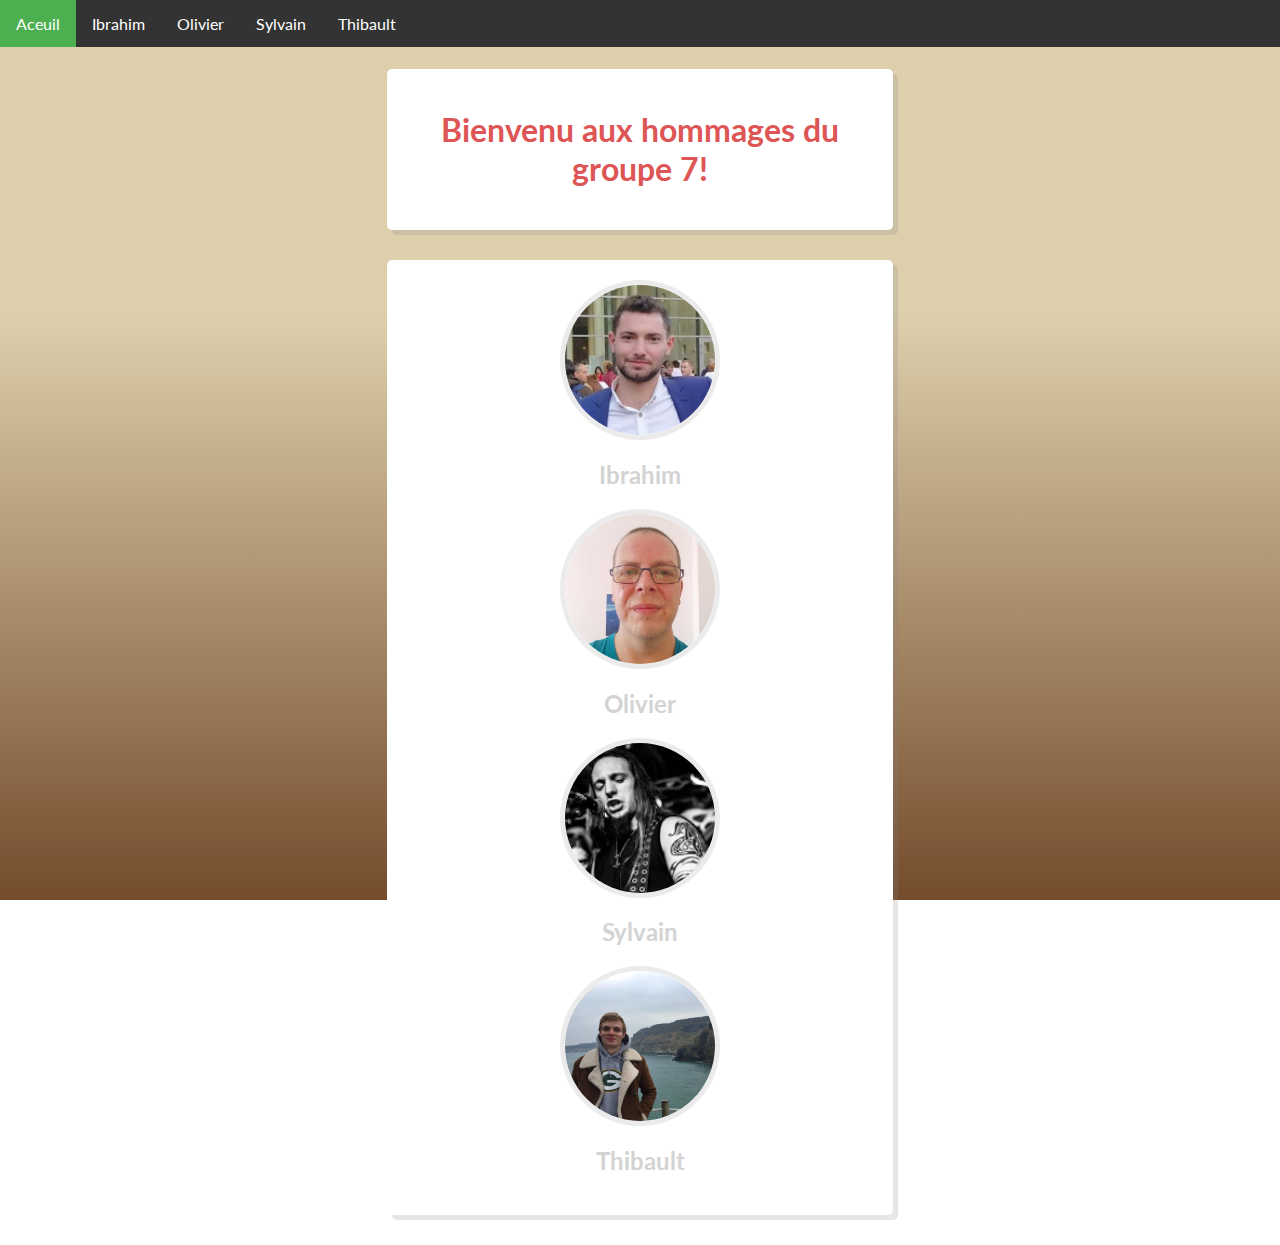
==== index.html @ 0efb5b59 "Merge branch 'master' into Olivier" ====
<!DOCTYPE html
<head>
    <title>Tribute Team 7</title>
    <link rel="stylesheet" href="style.css">
    <link href="https://fonts.googleapis.com/css?family=Lato" rel="stylesheet">
</head>
<body>
    <ul id="nav">
        <li><a class="active" href="index.html">Aceuil</a></li>
        <li><a href="Ibrahim.html">Ibrahim</a></li>
        <li><a href="Olivier.html">Olivier</a></li>
        <li><a href="Sylvain.html">Sylvain</a></li>
        <li><a href="thibault.html">Thibault</a></li>
    </ul>
    <div class="marginNav">top secret hidden text</div>
    <div class="box">
        <h1>Bienvenu aux hommages du groupe 7!</h1>
    </div>
    <div class="box">
        <a href="Ibrahim.html">
            <img class="profil" src="images/index/Ibrahim.jpg" alt="Ibrahim">
            <h2>Ibrahim</h2>
        </a>
        <a href="Olivier.html">
            <img class="profil" src="images/index/Olivier.jpg" alt="Olivier">
            <h2>Olivier</h2>
        </a>
        <a href="Sylvain.html">
            <img class="profil" src="images/index/Sylvain.jpg" alt="Sylvain">
            <h2>Sylvain</h2>
        </a>
        <a href="thibault.html">
            <img class="profil" src="images/index/Thibault.png" alt="Thibault">
            <h2>Thibault</h2>
        </a>
    </div>
</body>
</html>
---- style.css ----
body{
    color: grey;
    font-family: 'Lato', sans-serif;
    background: rgb(116,76,44);
    background: linear-gradient(0deg, rgba(116,76,44,1) 0%, rgba(222,207,172,1) 65%);
    background-attachment: fixed;
}
h1{
    text-align: center;
    font-weight: bolder;
    color: #dd5555;
}
h2{
    text-align: center;
}
a{
    color: lightgrey;
    text-decoration: none;
}
a:hover {
    color: rgb(11, 72, 165);
}
.bold{
    color: grey;
    font-weight: bold;
}
.profil{
    width: 150px;
    height: 150px;
    object-fit: cover;
    display: block;
    margin-left: auto;
    margin-right: auto;
    border-radius: 50%;
    border-style: solid;
    border-width: 5px;
    border-color: #ebebeb;
}
.box{
    box-shadow:5px 5px rgba(128,128,128,.2);
    text-align: center;
    background-color: white;
    max-width: 40%;
    margin: 30px 30% 30px 30%;
    padding: 20px;
    border-radius: 5px;
}
.social{

    list-style: none;
    display: inline-block;
    width: 135px;    
}
.alignLeft{
    text-align: left; 
}


/* Nav */

#nav{
    overflow: hidden;
    position: fixed;
    top: 0;
    left: 0;
    width: 100%; 
    list-style-type: none;
    margin: 0;
    padding: 0;
    background-color: #333;
}
  
#nav li{
    float: left;
}
  
#nav li a {
    display: block;
    color: white;
    text-align: center;
    padding: 14px 16px;
    text-decoration: none;
}
  
#nav li a:hover:not(.active) {
    background-color: #111;
}

.active {
    background-color: #4CAF50;
}

.marginNav {
    margin-top: 20px;
  }
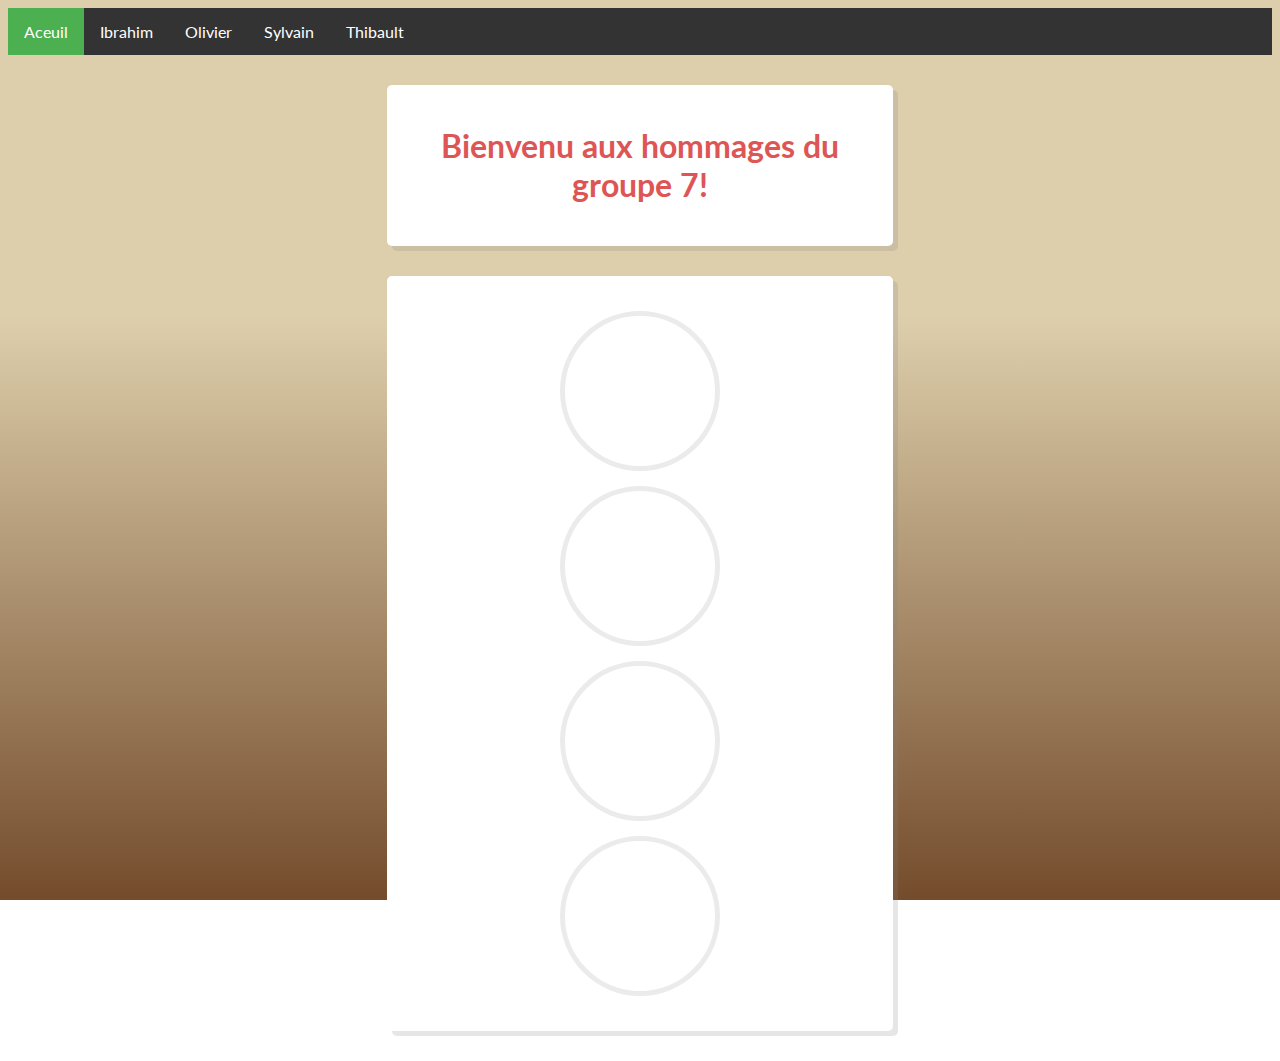
==== commit 0b8c9486: "changed the index and syle for the hovers" ====
--- a/index.html
+++ b/index.html
@@ -1,4 +1,3 @@
-<!DOCTYPE html
 <head>
     <title>Tribute Team 7</title>
     <link rel="stylesheet" href="style.css">
@@ -11,28 +10,43 @@
         <li><a href="Olivier.html">Olivier</a></li>
         <li><a href="Sylvain.html">Sylvain</a></li>
         <li><a href="thibault.html">Thibault</a></li>
-    </ul>
-    <div class="marginNav">top secret hidden text</div>
+      </ul>
     <div class="box">
         <h1>Bienvenu aux hommages du groupe 7!</h1>
     </div>
     <div class="box">
-        <a href="Ibrahim.html">
-            <img class="profil" src="images/index/Ibrahim.jpg" alt="Ibrahim">
-            <h2>Ibrahim</h2>
-        </a>
-        <a href="Olivier.html">
-            <img class="profil" src="images/index/Olivier.jpg" alt="Olivier">
-            <h2>Olivier</h2>
-        </a>
-        <a href="Sylvain.html">
-            <img class="profil" src="images/index/Sylvain.jpg" alt="Sylvain">
-            <h2>Sylvain</h2>
-        </a>
-        <a href="thibault.html">
-            <img class="profil" src="images/index/Thibault.png" alt="Thibault">
-            <h2>Thibault</h2>
-        </a>
+        <div id="noHover">
+            <div class="profilehoveribra">
+                <div class="overlay">
+                    <div class="textoverlay">
+                        <a href="Ibrahim.html"> Ibrahim </a>
+                    </div>
+                </div>
+            </div>
+            <div class="profilehoveroli">
+                <div class="overlay">
+                    <div class="textoverlay">
+                        <a href="Olivier.html"> Olivier </a>
+                    </div>
+                </div>
+            </div>
+            <div class="profilehoversyl">
+                <div class="overlay">
+                    <div class="textoverlay">
+                        <a href="Sylvain.html"> Sylvain </a>
+                    </div>
+                </div>
+            </div>
+            <div class="profilehoverthib">
+                <div class="overlay">
+                    <div class="textoverlay">
+                        <a href="thibault.html"> Thibault </a>
+                    </div>
+                </div>
+            </div>
+        </div>
     </div>
 </body>
-</html>+
+
+
--- a/style.css
+++ b/style.css
@@ -59,14 +59,10 @@
 /* Nav */
 
 #nav{
-    overflow: hidden;
-    position: fixed;
-    top: 0;
-    left: 0;
-    width: 100%; 
     list-style-type: none;
     margin: 0;
     padding: 0;
+    overflow: hidden;
     background-color: #333;
 }
   
@@ -75,22 +71,120 @@
 }
   
 #nav li a {
-    display: block;
-    color: white;
-    text-align: center;
-    padding: 14px 16px;
-    text-decoration: none;
+  display: block;
+  color: white;
+  text-align: center;
+  padding: 14px 16px;
+  text-decoration: none;
 }
   
 #nav li a:hover:not(.active) {
-    background-color: #111;
+  background-color: #111;
+}
+  
+.active {
+  background-color: #4CAF50;
 }
 
-.active {
-    background-color: #4CAF50;
+/* index hover */
+
+#noHover a:hover{
+    color: lightgray;
 }
-
-.marginNav {
-    margin-top: 20px;
-  }
-
+.profilehoveribra {
+    width: 150px;
+    height: 150px;
+    object-fit: cover;
+    display: block;
+    margin-left: auto;
+    margin-right: auto;
+    margin-top: 15px;
+    margin-bottom: 15px;
+    border-radius: 50%;
+    border-style: solid;
+    border-width: 5px;
+    border-color: #ebebeb;
+    background-image: url(https://github.com/SylvainDurant/Tribute/blob/master/images/index/Ibrahim.jpg?raw=true);
+    background-size: contain;
+    position: relative;
+}
+.profilehoveroli {
+    width: 150px;
+    height: 150px;
+    object-fit: cover;
+    display: block;
+    margin-left: auto;
+    margin-right: auto;
+    margin-top: 15px;
+    margin-bottom: 15px;
+    border-radius: 50%;
+    border-style: solid;
+    border-width: 5px;
+    border-color: #ebebeb;
+    background-image: url(https://github.com/SylvainDurant/Tribute/blob/master/images/index/Olivier.jpg?raw=true);
+    background-size: contain;
+    position: relative;
+}
+.profilehoversyl {
+    width: 150px;
+    height: 150px;
+    object-fit: cover;
+    display: block;
+    margin-left: auto;
+    margin-right: auto;
+    margin-top: 15px;
+    margin-bottom: 15px;
+    border-radius: 50%;
+    border-style: solid;
+    border-width: 5px;
+    border-color: #ebebeb;
+    background-image: url(https://github.com/SylvainDurant/Tribute/blob/master/images/index/Sylvain.jpg?raw=true);
+    background-size: contain;
+    position: relative;
+}
+.profilehoverthib {
+    width: 150px;
+    height: 150px;
+    object-fit: cover;
+    display: block;
+    margin-left: auto;
+    margin-right: auto;
+    margin-top: 15px;
+    margin-bottom: 15px;
+    border-radius: 50%;
+    border-style: solid;
+    border-width: 5px;
+    border-color: #ebebeb;
+    background-image: url(https://github.com/SylvainDurant/Tribute/blob/master/images/index/Thibault.png?raw=true);
+    background-size: contain;
+    position: relative;
+}
+.overlay {
+    position: relative;
+    height: 100%;
+    width: 100%;
+    opacity: 0;
+    transition: 0.5s ease;
+    background-color: darkslategrey;
+    border-radius: 50%;
+}
+.profilehoveribra:hover .overlay{
+    opacity: 0.75;
+}
+.profilehoveroli:hover .overlay{
+    opacity: 0.75;
+}
+.profilehoversyl:hover .overlay{
+    opacity: 0.75;
+}
+.profilehoverthib:hover .overlay{
+    opacity: 0.75;
+}
+.textoverlay {
+    color: white;
+    font-size: 20px;
+    text-align: center;
+    padding-top: 40%;
+    padding-bottom: 40%;
+    font-weight: bold;
+}
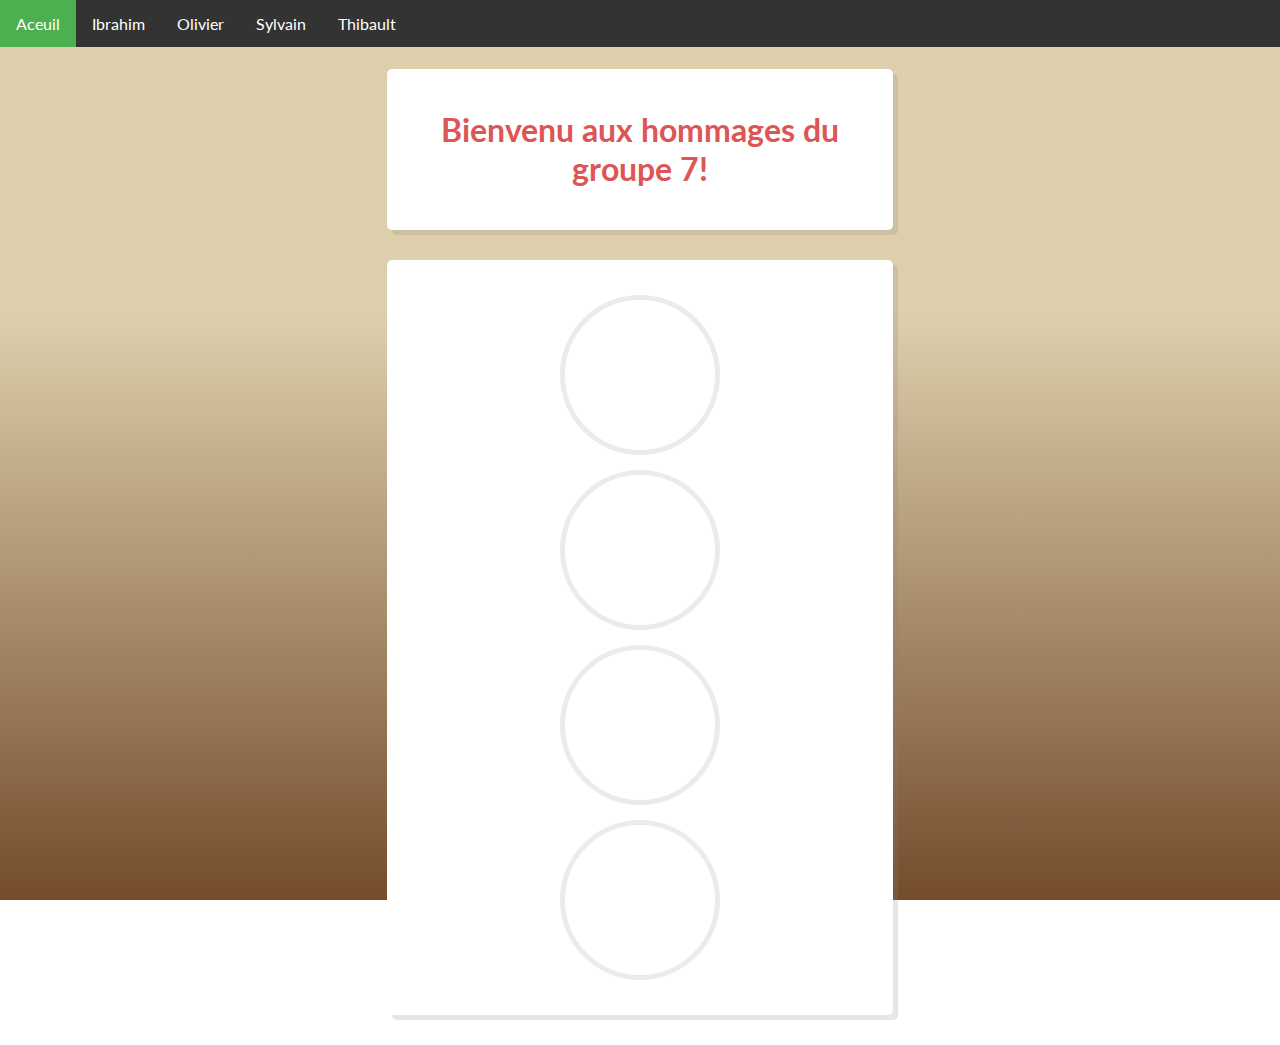
==== commit ce904fe1: "Merge branch 'master' into Thibault" ====
--- a/index.html
+++ b/index.html
@@ -1,3 +1,4 @@
+<!DOCTYPE html
 <head>
     <title>Tribute Team 7</title>
     <link rel="stylesheet" href="style.css">
@@ -10,7 +11,8 @@
         <li><a href="Olivier.html">Olivier</a></li>
         <li><a href="Sylvain.html">Sylvain</a></li>
         <li><a href="thibault.html">Thibault</a></li>
-      </ul>
+    </ul>
+    <div class="marginNav">top secret hidden text</div>
     <div class="box">
         <h1>Bienvenu aux hommages du groupe 7!</h1>
     </div>
@@ -47,6 +49,4 @@
         </div>
     </div>
 </body>
-
-
-
+</html>--- a/style.css
+++ b/style.css
@@ -59,10 +59,14 @@
 /* Nav */
 
 #nav{
+    overflow: hidden;
+    position: fixed;
+    top: 0;
+    left: 0;
+    width: 100%; 
     list-style-type: none;
     margin: 0;
     padding: 0;
-    overflow: hidden;
     background-color: #333;
 }
   
@@ -71,20 +75,23 @@
 }
   
 #nav li a {
-  display: block;
-  color: white;
-  text-align: center;
-  padding: 14px 16px;
-  text-decoration: none;
+    display: block;
+    color: white;
+    text-align: center;
+    padding: 14px 16px;
+    text-decoration: none;
 }
   
 #nav li a:hover:not(.active) {
-  background-color: #111;
+    background-color: #111;
 }
-  
+
 .active {
-  background-color: #4CAF50;
+    background-color: #4CAF50;
 }
+.marginNav {
+    margin-top: 20px;
+  }
 
 /* index hover */
 
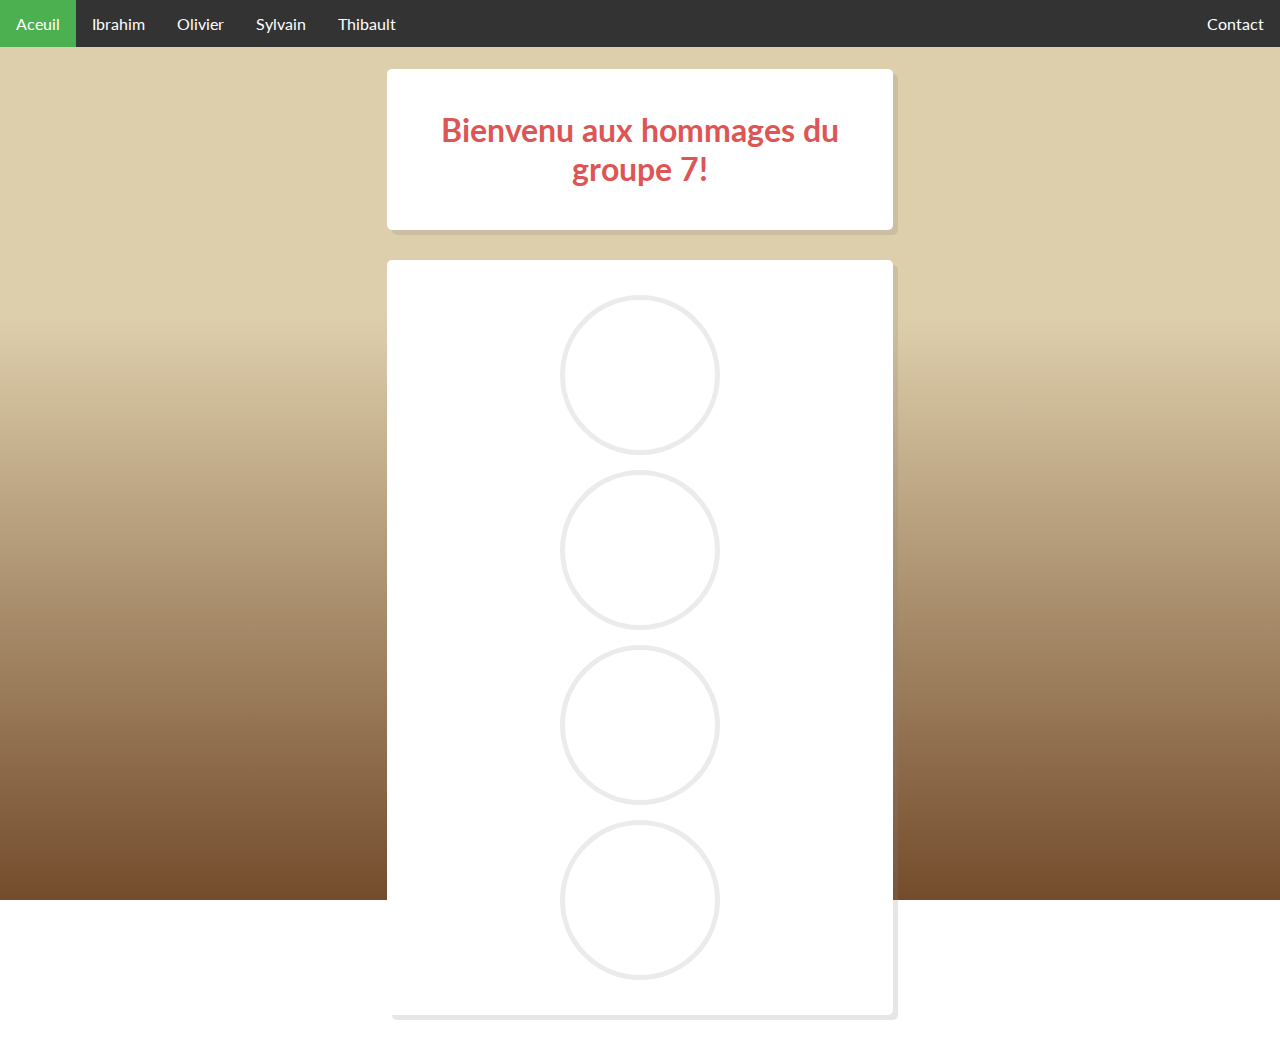
==== commit 56561c6b: "Merge pull request #40 from SylvainDurant/Sylvain" ====
--- a/index.html
+++ b/index.html
@@ -11,6 +11,7 @@
         <li><a href="Olivier.html">Olivier</a></li>
         <li><a href="Sylvain.html">Sylvain</a></li>
         <li><a href="thibault.html">Thibault</a></li>
+        <li class="right"><a href="contact.html">Contact</a></li>
     </ul>
     <div class="marginNav">top secret hidden text</div>
     <div class="box">
@@ -19,32 +20,48 @@
     <div class="box">
         <div id="noHover">
             <div class="profilehoveribra">
-                <div class="overlay">
-                    <div class="textoverlay">
-                        <a href="Ibrahim.html"> Ibrahim </a>
-                    </div>
-                </div>
+                <a href="Ibrahim.html">
+                    <span class="hoverlink">
+                        <div class="overlay">
+                            <div class="textoverlay">
+                                 Ibrahim
+                            </div>
+                        </div>
+                    </span>
+                </a>
             </div>
             <div class="profilehoveroli">
-                <div class="overlay">
-                    <div class="textoverlay">
-                        <a href="Olivier.html"> Olivier </a>
-                    </div>
-                </div>
+                <a href="Olivier.html">
+                    <span class="hoverlink">
+                        <div class="overlay">
+                            <div class="textoverlay">
+                                Olivier
+                            </div>
+                        </div>
+                    </span>
+                </a>
             </div>
             <div class="profilehoversyl">
-                <div class="overlay">
-                    <div class="textoverlay">
-                        <a href="Sylvain.html"> Sylvain </a>
-                    </div>
-                </div>
+                <a href="Sylvain.html">
+                    <span class="hoverlink">
+                        <div class="overlay">
+                            <div class="textoverlay">
+                                Sylvain 
+                            </div> 
+                        </div>
+                    </span>
+                </a>
             </div>
             <div class="profilehoverthib">
-                <div class="overlay">
-                    <div class="textoverlay">
-                        <a href="thibault.html"> Thibault </a>
-                    </div>
-                </div>
+                <a href="thibault.html"> 
+                    <span class="hoverlink">
+                        <div class="overlay">
+                            <div class="textoverlay">
+                                Thibault
+                            </div>
+                        </div>
+                    </span>
+                </a>
             </div>
         </div>
     </div>
--- a/style.css
+++ b/style.css
@@ -46,7 +46,6 @@
     border-radius: 5px;
 }
 .social{
-
     list-style: none;
     display: inline-block;
     width: 135px;    
@@ -73,6 +72,10 @@
 #nav li{
     float: left;
 }
+
+#nav li.right{
+    float: right;
+}
   
 #nav li a {
     display: block;
@@ -92,6 +95,52 @@
 .marginNav {
     margin-top: 20px;
   }
+
+
+  /* Newsletter */
+
+.formMargin {
+
+    margin-top: 25px;
+}
+
+/* IBRAHIM CSS */
+
+.fotoibra{
+
+    background-image: url(https://d2x51gyc4ptf2q.cloudfront.net/content/uploads/2020/06/26134620/Paolo-Maldini-Football365.jpg);
+    background-size: cover;
+    width: 400px;
+    height: 200px;
+    background-position: center;
+    margin-left: auto;
+    margin-right: auto;
+    border-radius: 21%;
+    border-style: solid;
+    border-color: rgb(194, 0, 0) rgb(4, 8, 4) rgb(182, 9, 9) rgb(5, 5, 3);
+    transition: border-width 0.6s linear;
+    border-width: 25px;
+}
+  .fotoibra:hover { border-width: 40px; }
+
+
+
+/* CONTACT FORM */
+
+#contact input{
+    margin:5px;
+    box-shadow:5px 5px rgba(128,128,128,.2);
+}
+
+#contact textarea{
+    margin:5px;
+    box-shadow:5px 5px rgba(128,128,128,.2);
+    width: 80%;
+}
+#contact button{
+    margin-top: 5px;
+}
+
 
 /* index hover */
 
@@ -183,6 +232,7 @@
 }
 .profilehoversyl:hover .overlay{
     opacity: 0.75;
+
 }
 .profilehoverthib:hover .overlay{
     opacity: 0.75;
@@ -195,3 +245,12 @@
     padding-bottom: 40%;
     font-weight: bold;
 }
+
+span.hoverlink {
+        position:absolute; 
+        width:100%;
+        height:100%;
+        top:0;
+        left: 0;
+        z-index: 1;
+}
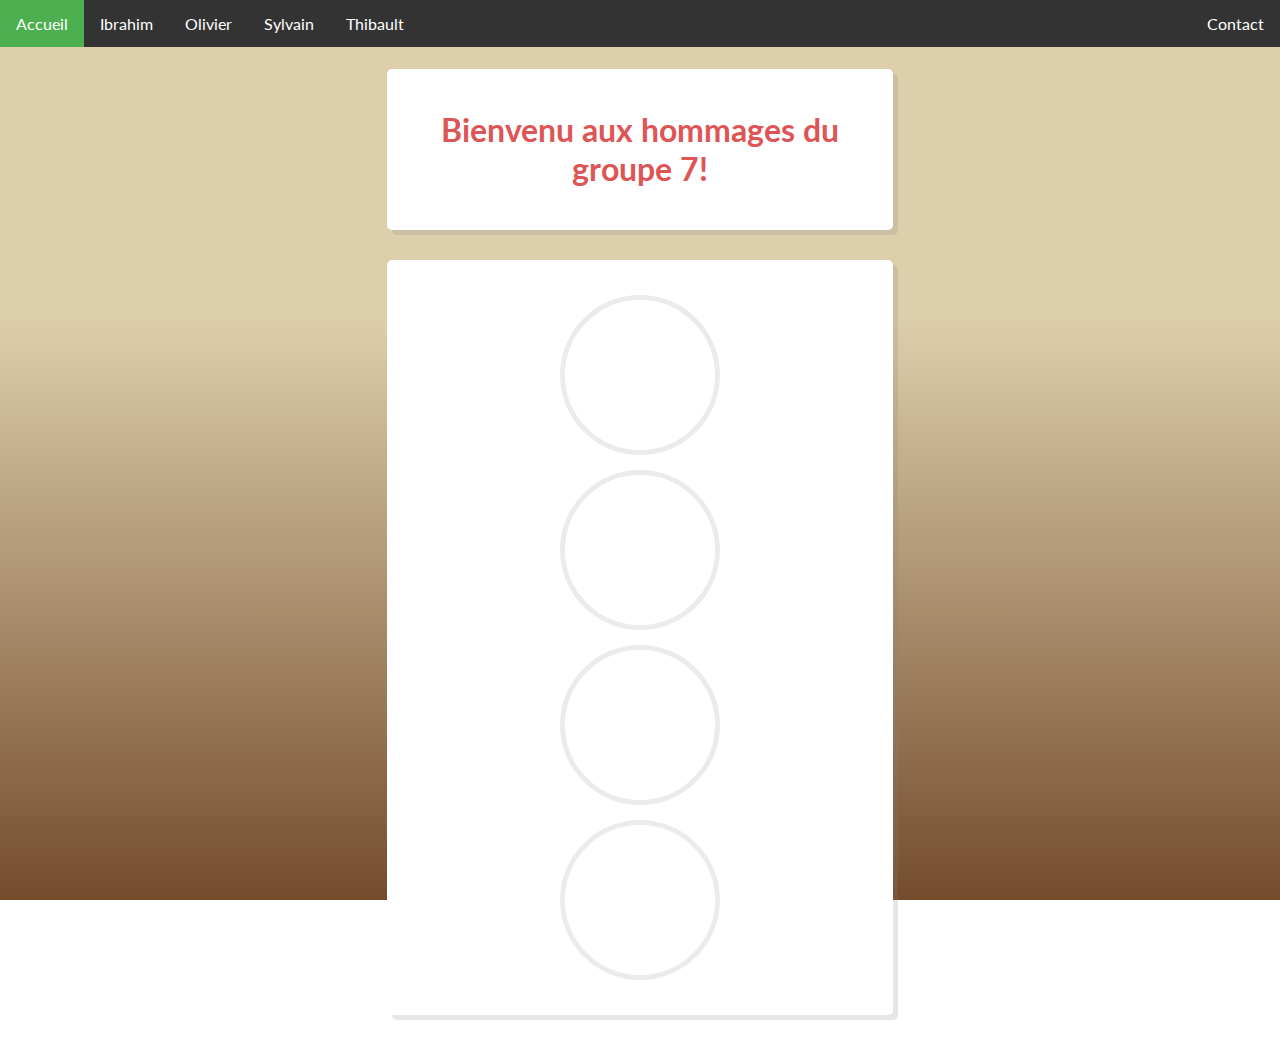
==== commit b99d326d: "Accueil dans Accueil et contact" ====
--- a/index.html
+++ b/index.html
@@ -6,7 +6,7 @@
 </head>
 <body>
     <ul id="nav">
-        <li><a class="active" href="index.html">Aceuil</a></li>
+        <li><a class="active" href="index.html">Accueil</a></li>
         <li><a href="Ibrahim.html">Ibrahim</a></li>
         <li><a href="Olivier.html">Olivier</a></li>
         <li><a href="Sylvain.html">Sylvain</a></li>
--- a/style.css
+++ b/style.css
@@ -1,256 +1,441 @@
 body{
-    color: grey;
-    font-family: 'Lato', sans-serif;
-    background: rgb(116,76,44);
-    background: linear-gradient(0deg, rgba(116,76,44,1) 0%, rgba(222,207,172,1) 65%);
-    background-attachment: fixed;
+  color: grey;
+  font-family: 'Lato', sans-serif;
+  background: rgb(116,76,44);
+  background: linear-gradient(0deg, rgba(116,76,44,1) 0%, rgba(222,207,172,1) 65%);
+  background-attachment: fixed;
 }
 h1{
-    text-align: center;
-    font-weight: bolder;
-    color: #dd5555;
+  text-align: center;
+  font-weight: bolder;
+  color: #dd5555;
 }
 h2{
-    text-align: center;
+  text-align: center;
+}
+
+p{
+  text-align: justify;
 }
 a{
-    color: lightgrey;
-    text-decoration: none;
+  color: lightgrey;
+  text-decoration: none;
 }
 a:hover {
-    color: rgb(11, 72, 165);
+  color: rgb(11, 72, 165);
 }
 .bold{
-    color: grey;
-    font-weight: bold;
+  color: grey;
+  font-weight: bold;
 }
 .profil{
-    width: 150px;
-    height: 150px;
-    object-fit: cover;
-    display: block;
-    margin-left: auto;
-    margin-right: auto;
-    border-radius: 50%;
-    border-style: solid;
-    border-width: 5px;
-    border-color: #ebebeb;
+  width: 150px;
+  height: 150px;
+  object-fit: cover;
+  display: block;
+  margin-left: auto;
+  margin-right: auto;
+  border-radius: 50%;
+  border-style: solid;
+  border-width: 5px;
+  border-color: #ebebeb;
 }
 .box{
-    box-shadow:5px 5px rgba(128,128,128,.2);
-    text-align: center;
-    background-color: white;
-    max-width: 40%;
-    margin: 30px 30% 30px 30%;
-    padding: 20px;
-    border-radius: 5px;
+  box-shadow:5px 5px rgba(128,128,128,.2);
+  text-align: center;
+  background-color: white;
+  max-width: 40%;
+  margin: 30px 30% 30px 30%;
+  padding: 20px;
+  border-radius: 5px;
 }
 .social{
-    list-style: none;
-    display: inline-block;
-    width: 135px;    
+  list-style: none;
+  display: inline-block;
+  width: 135px;    
 }
 .alignLeft{
-    text-align: left; 
+  text-align: left; 
 }
 
 
 /* Nav */
 
 #nav{
-    overflow: hidden;
-    position: fixed;
-    top: 0;
-    left: 0;
-    width: 100%; 
-    list-style-type: none;
-    margin: 0;
-    padding: 0;
-    background-color: #333;
-}
-  
+  z-index: 1;
+  overflow: hidden;
+  position: fixed;
+  top: 0;
+  left: 0;
+  width: 100%; 
+  list-style-type: none;
+  margin: 0;
+  padding: 0;
+  background-color: #333;
+}
+
 #nav li{
-    float: left;
+  float: left;
 }
 
 #nav li.right{
-    float: right;
-}
-  
+  float: right;
+}
+
 #nav li a {
-    display: block;
-    color: white;
-    text-align: center;
-    padding: 14px 16px;
-    text-decoration: none;
-}
-  
+  display: block;
+  color: white;
+  text-align: center;
+  padding: 14px 16px;
+  text-decoration: none;
+}
+
 #nav li a:hover:not(.active) {
-    background-color: #111;
+  background-color: #111;
 }
 
 .active {
-    background-color: #4CAF50;
+  background-color: #4CAF50;
 }
 .marginNav {
-    margin-top: 20px;
-  }
-
-
-  /* Newsletter */
+  margin-top: 20px;
+}
+
+
+/* Newsletter */
 
 .formMargin {
 
-    margin-top: 25px;
+  margin-top: 25px;
 }
 
 /* IBRAHIM CSS */
 
 .fotoibra{
 
-    background-image: url(https://d2x51gyc4ptf2q.cloudfront.net/content/uploads/2020/06/26134620/Paolo-Maldini-Football365.jpg);
-    background-size: cover;
-    width: 400px;
-    height: 200px;
-    background-position: center;
-    margin-left: auto;
-    margin-right: auto;
-    border-radius: 21%;
-    border-style: solid;
-    border-color: rgb(194, 0, 0) rgb(4, 8, 4) rgb(182, 9, 9) rgb(5, 5, 3);
-    transition: border-width 0.6s linear;
-    border-width: 25px;
-}
-  .fotoibra:hover { border-width: 40px; }
-
+  background-image: url(https://d2x51gyc4ptf2q.cloudfront.net/content/uploads/2020/06/26134620/Paolo-Maldini-Football365.jpg);
+  background-size: cover;
+  width: 400px;
+  height: 200px;
+  background-position: center;
+  margin-left: auto;
+  margin-right: auto;
+  border-radius: 21%;
+  border-style: solid;
+  border-color: rgb(194, 0, 0) rgb(4, 8, 4) rgb(182, 9, 9) rgb(5, 5, 3);
+  transition: border-width 0.6s linear;
+  border-width: 25px;
+}
+.fotoibra:hover { border-width: 40px; }
+
+.gallery {
+  border: 1px solid #ccc;
+}
+
+.gallery:hover {
+  border: 1px solid #777;
+}
+
+.gallery img {
+  width: 100%;
+  height: auto;
+}
+
+.desc {
+  padding: 15px;
+  text-align: center;
+}
+
+
+.responsive{
+
+  box-shadow:5px 5px rgba(128,128,128,.2);
+  text-align: center;
+  background-color: white;
+  margin: 30px 30% 30px 30%;
+  padding: 20px;
+  border-radius: 5px;
+  justify-content: space-evenly;
+}
+
+/*gallery test*/
+
+.CSSgal {
+	position: relative;
+	overflow: hidden;
+  height: 25%;
+  width: 465px; /* Or set a fixed height */
+}
+
+/* SLIDER */
+
+.CSSgal .slider {
+	height: 100%;
+	white-space: nowrap;
+	font-size: 0;
+	transition: 1s;
+}
+
+/* SLIDES */
+
+.CSSgal .slider > * {
+	font-size: 1rem;
+	display: inline-block;
+	white-space: normal;
+	vertical-align: middle;
+	height: 100%;
+	width: 100%;
+	background: none 100% no-repeat;
+  background-size: cover;
+
+}
+
+/* PREV/NEXT, CONTAINERS & ANCHORS */
+
+.CSSgal .prevNext {
+	position: absolute;
+	z-index: 1;
+	top: 50%;
+	width: 100%;
+	height: 0;
+}
+
+.CSSgal .prevNext > div+div {
+	visibility: hidden; /* Hide all but first P/N container */
+}
+
+.CSSgal .prevNext a {
+	background: #fff;
+	position: absolute;
+	width:       60px;
+	height:      60px;
+	line-height: 60px; /* If you want to place numbers */
+	text-align: center;
+	opacity: 0.7;
+	-webkit-transition: 0.3s;
+					transition: 0.3s;
+	-webkit-transform: translateY(-50%);
+					transform: translateY(-50%);
+	left: 0;
+}
+.CSSgal .prevNext a:hover {
+	opacity: 1;
+}
+.CSSgal .prevNext a+a {
+	left: auto;
+	right: 0;
+}
+
+/* NAVIGATION */
+
+.CSSgal .bullets {
+	position: absolute;
+	z-index: 2;
+	bottom: 0;
+	padding: 10px 0;
+	width: 100%;
+	text-align: center;
+}
+.CSSgal .bullets > a {
+	display: inline-block;
+	width:       30px;
+	height:      30px;
+	line-height: 30px;
+	text-decoration: none;
+	text-align: center;
+	background: rgba(255, 255, 255, 1);
+	-webkit-transition: 0.3s;
+					transition: 0.3s;
+}
+.CSSgal .bullets > a+a {
+	background: rgba(255, 255, 255, 0.5); /* Dim all but first */
+}
+.CSSgal .bullets > a:hover {
+	background: rgba(255, 255, 255, 0.7) !important;
+}
+
+/* NAVIGATION BUTTONS */
+/* ALL: */
+.CSSgal >s:target ~ .bullets >* {      background: rgba(255, 255, 255, 0.5);}
+/* ACTIVE */
+#s1:target ~ .bullets >*:nth-child(1) {background: rgba(255, 255, 255,   1);}
+#s2:target ~ .bullets >*:nth-child(2) {background: rgba(255, 255, 255,   1);}
+#s3:target ~ .bullets >*:nth-child(3) {background: rgba(255, 255, 255,   1);}
+#s4:target ~ .bullets >*:nth-child(4) {background: rgba(255, 255, 255,   1);}
+/* More slides? Add here more rules */
+
+/* PREV/NEXT CONTAINERS VISIBILITY */
+/* ALL: */
+.CSSgal >s:target ~ .prevNext >* {      visibility: hidden;}
+/* ACTIVE: */
+#s1:target ~ .prevNext >*:nth-child(1) {visibility: visible;}
+#s2:target ~ .prevNext >*:nth-child(2) {visibility: visible;}
+#s3:target ~ .prevNext >*:nth-child(3) {visibility: visible;}
+#s4:target ~ .prevNext >*:nth-child(4) {visibility: visible;}
+/* More slides? Add here more rules */
+
+/* SLIDER ANIMATION POSITIONS */
+
+#s1:target ~ .slider {transform: translateX(   0%); -webkit-transform: translateX(   0%);}
+#s2:target ~ .slider {transform: translateX(-100%); -webkit-transform: translateX(-100%);}
+#s3:target ~ .slider {transform: translateX(-200%); -webkit-transform: translateX(-200%);}
+#s4:target ~ .slider {transform: translateX(-300%); -webkit-transform: translateX(-300%);}
+/* More slides? Add here more rules */
+
+
+/* YOU'RE THE DESIGNER! 
+   ____________________
+   All above was mainly to get it working :)
+   CSSgal CUSTOM STYLES / OVERRIDES HERE: */
+
+.CSSgal{
+	color: #fff;	
+	text-align: center;
+}
+.CSSgal .slider h2 {
+	margin-top: 40vh;
+	font-weight: 200;
+	letter-spacing: -0.06em;
+	word-spacing: 0.2em;
+	font-size: 3em;
+}
+.CSSgal a {
+	border-radius: 50%;
+	margin: 0 3px;
+	color: rgba(0,0,0,0.8);
+	text-decoration: none;
+}
+
+
+/* IBRAHIM CSS FIN */
 
 
 /* CONTACT FORM */
 
 #contact input{
-    margin:5px;
-    box-shadow:5px 5px rgba(128,128,128,.2);
+  margin:5px;
+  box-shadow:5px 5px rgba(128,128,128,.2);
 }
 
 #contact textarea{
-    margin:5px;
-    box-shadow:5px 5px rgba(128,128,128,.2);
-    width: 80%;
+  margin:5px;
+  box-shadow:5px 5px rgba(128,128,128,.2);
+  width: 80%;
 }
 #contact button{
-    margin-top: 5px;
+  margin-top: 5px;
 }
 
 
 /* index hover */
 
 #noHover a:hover{
-    color: lightgray;
+  color: lightgray;
 }
 .profilehoveribra {
-    width: 150px;
-    height: 150px;
-    object-fit: cover;
-    display: block;
-    margin-left: auto;
-    margin-right: auto;
-    margin-top: 15px;
-    margin-bottom: 15px;
-    border-radius: 50%;
-    border-style: solid;
-    border-width: 5px;
-    border-color: #ebebeb;
-    background-image: url(https://github.com/SylvainDurant/Tribute/blob/master/images/index/Ibrahim.jpg?raw=true);
-    background-size: contain;
-    position: relative;
+  width: 150px;
+  height: 150px;
+  object-fit: cover;
+  display: block;
+  margin-left: auto;
+  margin-right: auto;
+  margin-top: 15px;
+  margin-bottom: 15px;
+  border-radius: 50%;
+  border-style: solid;
+  border-width: 5px;
+  border-color: #ebebeb;
+  background-image: url(https://github.com/SylvainDurant/Tribute/blob/master/images/index/Ibrahim.jpg?raw=true);
+  background-size: contain;
+  position: relative;
 }
 .profilehoveroli {
-    width: 150px;
-    height: 150px;
-    object-fit: cover;
-    display: block;
-    margin-left: auto;
-    margin-right: auto;
-    margin-top: 15px;
-    margin-bottom: 15px;
-    border-radius: 50%;
-    border-style: solid;
-    border-width: 5px;
-    border-color: #ebebeb;
-    background-image: url(https://github.com/SylvainDurant/Tribute/blob/master/images/index/Olivier.jpg?raw=true);
-    background-size: contain;
-    position: relative;
+  width: 150px;
+  height: 150px;
+  object-fit: cover;
+  display: block;
+  margin-left: auto;
+  margin-right: auto;
+  margin-top: 15px;
+  margin-bottom: 15px;
+  border-radius: 50%;
+  border-style: solid;
+  border-width: 5px;
+  border-color: #ebebeb;
+  background-image: url(https://github.com/SylvainDurant/Tribute/blob/master/images/index/Olivier.jpg?raw=true);
+  background-size: contain;
+  position: relative;
 }
 .profilehoversyl {
-    width: 150px;
-    height: 150px;
-    object-fit: cover;
-    display: block;
-    margin-left: auto;
-    margin-right: auto;
-    margin-top: 15px;
-    margin-bottom: 15px;
-    border-radius: 50%;
-    border-style: solid;
-    border-width: 5px;
-    border-color: #ebebeb;
-    background-image: url(https://github.com/SylvainDurant/Tribute/blob/master/images/index/Sylvain.jpg?raw=true);
-    background-size: contain;
-    position: relative;
+  width: 150px;
+  height: 150px;
+  object-fit: cover;
+  display: block;
+  margin-left: auto;
+  margin-right: auto;
+  margin-top: 15px;
+  margin-bottom: 15px;
+  border-radius: 50%;
+  border-style: solid;
+  border-width: 5px;
+  border-color: #ebebeb;
+  background-image: url(https://github.com/SylvainDurant/Tribute/blob/master/images/index/Sylvain.jpg?raw=true);
+  background-size: contain;
+  position: relative;
 }
 .profilehoverthib {
-    width: 150px;
-    height: 150px;
-    object-fit: cover;
-    display: block;
-    margin-left: auto;
-    margin-right: auto;
-    margin-top: 15px;
-    margin-bottom: 15px;
-    border-radius: 50%;
-    border-style: solid;
-    border-width: 5px;
-    border-color: #ebebeb;
-    background-image: url(https://github.com/SylvainDurant/Tribute/blob/master/images/index/Thibault.png?raw=true);
-    background-size: contain;
-    position: relative;
+  width: 150px;
+  height: 150px;
+  object-fit: cover;
+  display: block;
+  margin-left: auto;
+  margin-right: auto;
+  margin-top: 15px;
+  margin-bottom: 15px;
+  border-radius: 50%;
+  border-style: solid;
+  border-width: 5px;
+  border-color: #ebebeb;
+  background-image: url(https://github.com/SylvainDurant/Tribute/blob/master/images/index/Thibault.png?raw=true);
+  background-size: contain;
+  position: relative;
 }
 .overlay {
-    position: relative;
-    height: 100%;
-    width: 100%;
-    opacity: 0;
-    transition: 0.5s ease;
-    background-color: darkslategrey;
-    border-radius: 50%;
+  position: relative;
+  height: 100%;
+  width: 100%;
+  opacity: 0;
+  transition: 0.5s ease;
+  background-color: darkslategrey;
+  border-radius: 50%;
 }
 .profilehoveribra:hover .overlay{
-    opacity: 0.75;
+  opacity: 0.75;
 }
 .profilehoveroli:hover .overlay{
-    opacity: 0.75;
+  opacity: 0.75;
 }
 .profilehoversyl:hover .overlay{
-    opacity: 0.75;
+  opacity: 0.75;
 
 }
 .profilehoverthib:hover .overlay{
-    opacity: 0.75;
+  opacity: 0.75;
 }
 .textoverlay {
-    color: white;
-    font-size: 20px;
-    text-align: center;
-    padding-top: 40%;
-    padding-bottom: 40%;
-    font-weight: bold;
+  color: white;
+  font-size: 20px;
+  text-align: center;
+  padding-top: 40%;
+  padding-bottom: 40%;
+  font-weight: bold;
 }
 
 span.hoverlink {
-        position:absolute; 
-        width:100%;
-        height:100%;
-        top:0;
-        left: 0;
-        z-index: 1;
-}
+      position:absolute; 
+      width:100%;
+      height:100%;
+      top:0;
+      left: 0;
+      z-index: 1;
+}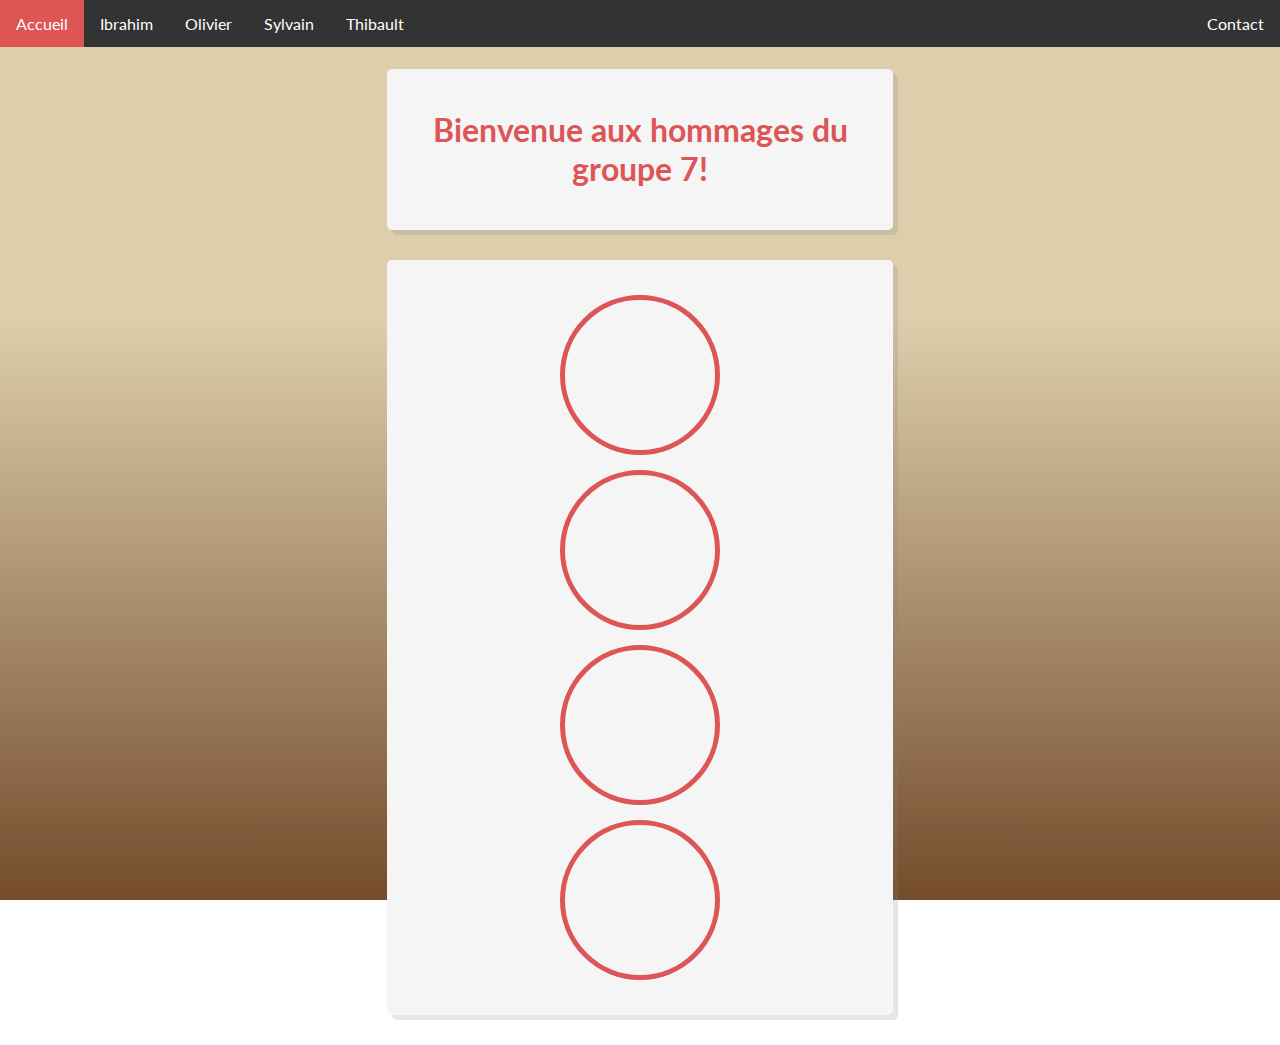
==== commit ec0d6393: "changed colors in styles.css" ====
--- a/index.html
+++ b/index.html
@@ -15,7 +15,7 @@
     </ul>
     <div class="marginNav">top secret hidden text</div>
     <div class="box">
-        <h1>Bienvenu aux hommages du groupe 7!</h1>
+        <h1>Bienvenue aux hommages du groupe 7!</h1>
     </div>
     <div class="box">
         <div id="noHover">
--- a/style.css
+++ b/style.css
@@ -18,11 +18,11 @@
   text-align: justify;
 }
 a{
-  color: lightgrey;
+  color:  darkslategray;
   text-decoration: none;
 }
 a:hover {
-  color: rgb(11, 72, 165);
+  color: lightgray;
 }
 .bold{
   color: grey;
@@ -38,12 +38,12 @@
   border-radius: 50%;
   border-style: solid;
   border-width: 5px;
-  border-color: #ebebeb;
+  border-color: #dd5555;
 }
 .box{
   box-shadow:5px 5px rgba(128,128,128,.2);
   text-align: center;
-  background-color: white;
+  background-color: whitesmoke;
   max-width: 40%;
   margin: 30px 30% 30px 30%;
   padding: 20px;
@@ -95,7 +95,7 @@
 }
 
 .active {
-  background-color: #4CAF50;
+  background-color: #dd5555;
 }
 .marginNav {
   margin-top: 20px;
@@ -163,8 +163,7 @@
 .CSSgal {
 	position: relative;
 	overflow: hidden;
-  height: 25%;
-  width: 465px; /* Or set a fixed height */
+  height: 100%;
 }
 
 /* SLIDER */
@@ -186,7 +185,7 @@
 	height: 100%;
 	width: 100%;
 	background: none 100% no-repeat;
-  background-size: cover;
+    background-size: cover;
 
 }
 
@@ -299,13 +298,20 @@
 	word-spacing: 0.2em;
 	font-size: 3em;
 }
-.CSSgal a {
+.CSSgal .prevNext a,
+.CSSgal .bullets a {
 	border-radius: 50%;
 	margin: 0 3px;
 	color: rgba(0,0,0,0.8);
 	text-decoration: none;
 }
-
+.CSSgal .slider p {
+    float: left;
+    margin-left: 10px;
+    text-shadow: 2px 2px rgba(255, 0, 0, 0.8);
+    color: burlywood;
+    font-weight: bold;
+}
 
 /* IBRAHIM CSS FIN */
 
@@ -344,7 +350,7 @@
   border-radius: 50%;
   border-style: solid;
   border-width: 5px;
-  border-color: #ebebeb;
+  border-color:  #dd5555;
   background-image: url(https://github.com/SylvainDurant/Tribute/blob/master/images/index/Ibrahim.jpg?raw=true);
   background-size: contain;
   position: relative;
@@ -361,7 +367,7 @@
   border-radius: 50%;
   border-style: solid;
   border-width: 5px;
-  border-color: #ebebeb;
+  border-color:  #dd5555;
   background-image: url(https://github.com/SylvainDurant/Tribute/blob/master/images/index/Olivier.jpg?raw=true);
   background-size: contain;
   position: relative;
@@ -378,7 +384,7 @@
   border-radius: 50%;
   border-style: solid;
   border-width: 5px;
-  border-color: #ebebeb;
+  border-color:  #dd5555;
   background-image: url(https://github.com/SylvainDurant/Tribute/blob/master/images/index/Sylvain.jpg?raw=true);
   background-size: contain;
   position: relative;
@@ -395,7 +401,7 @@
   border-radius: 50%;
   border-style: solid;
   border-width: 5px;
-  border-color: #ebebeb;
+  border-color:  #dd5555;
   background-image: url(https://github.com/SylvainDurant/Tribute/blob/master/images/index/Thibault.png?raw=true);
   background-size: contain;
   position: relative;
